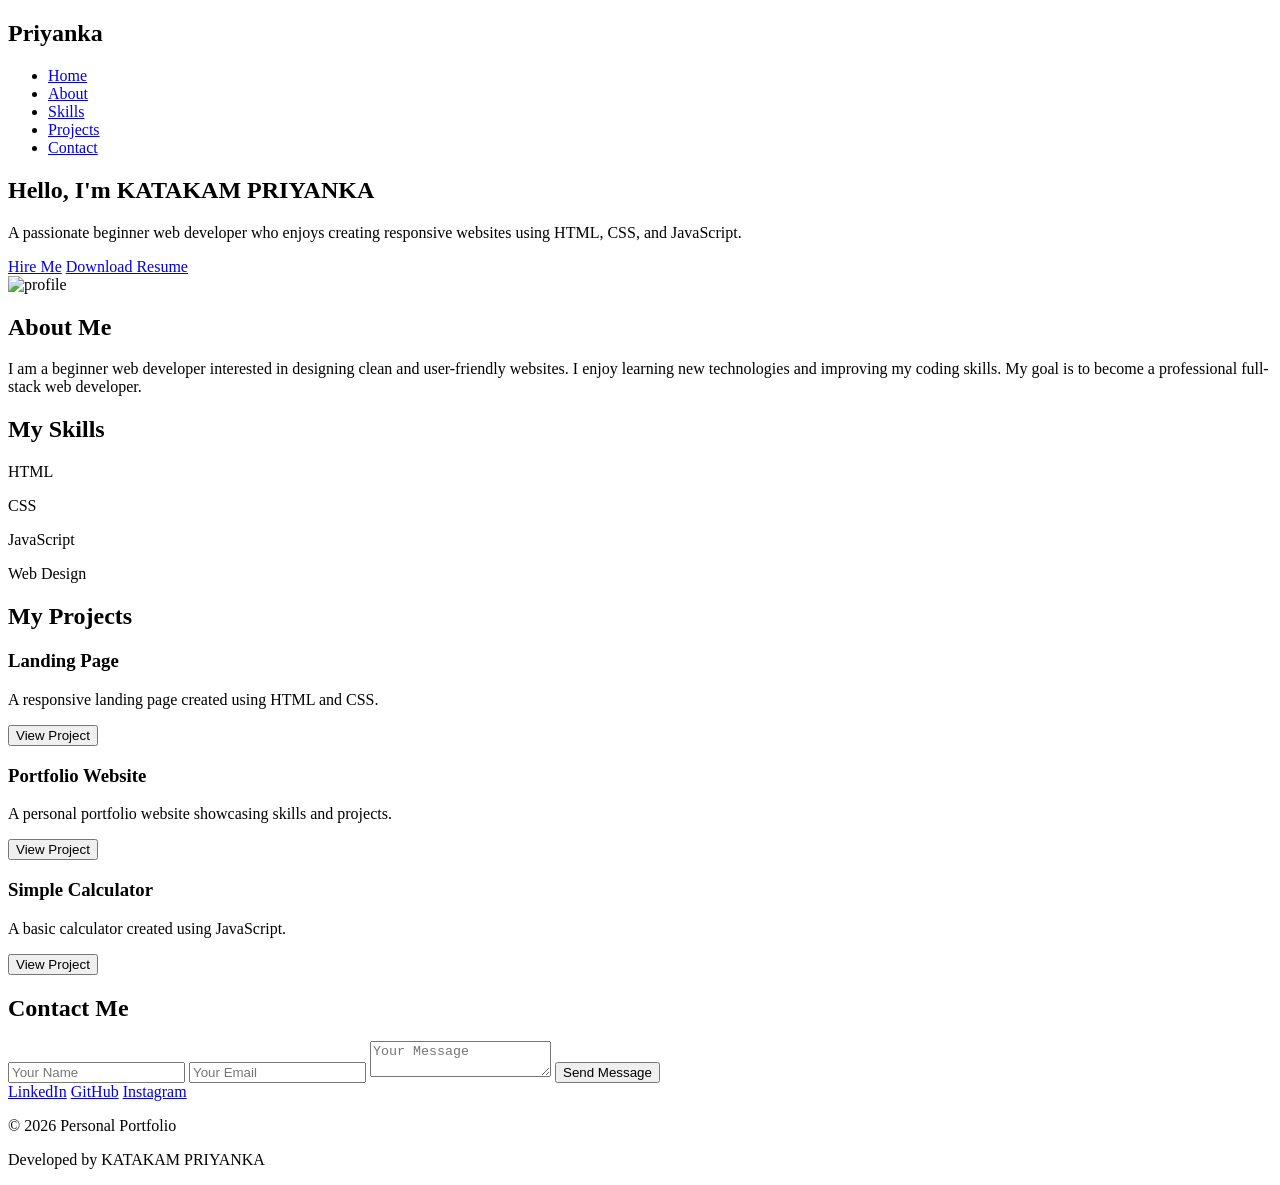
==== Task2-Portfolio/index.html @ c542a5bf "Create index.html" ====
<!DOCTYPE html>
<html lang="en">
<head>
<meta charset="UTF-8">
<meta name="viewport" content="width=device-width, initial-scale=1.0">
<title>Priyanka Portfolio</title>
<link rel="stylesheet" href="style.css">
</head>

<body>

<!-- Navigation -->
<nav>
<h2 class="logo">Priyanka</h2>
<ul>
<li><a href="#home">Home</a></li>
<li><a href="#about">About</a></li>
<li><a href="#skills">Skills</a></li>
<li><a href="#projects">Projects</a></li>
<li><a href="#contact">Contact</a></li>
</ul>
</nav>

<!-- Hero Section -->
<section id="home" class="hero">

<div class="hero-text">
<h1>Hello, I'm <span>KATAKAM PRIYANKA</span></h1>
<p>A passionate beginner web developer who enjoys creating responsive websites using HTML, CSS, and JavaScript.</p>

<a href="#contact" class="btn">Hire Me</a>
<a href="resume.pdf" class="btn" download>Download Resume</a>

</div>

<div class="hero-image">
<img src="profile.jpg" alt="profile">
</div>

</section>

<!-- About -->
<section id="about" class="about">

<h2>About Me</h2>

<p>
I am a beginner web developer interested in designing clean
and user-friendly websites. I enjoy learning new technologies
and improving my coding skills. My goal is to become a
professional full-stack web developer.
</p>

</section>

<!-- Skills -->
<section id="skills" class="skills">

<h2>My Skills</h2>

<div class="skill-box">
<p>HTML</p>
<div class="progress">
<div class="progress-bar html"></div>
</div>
</div>

<div class="skill-box">
<p>CSS</p>
<div class="progress">
<div class="progress-bar css"></div>
</div>
</div>

<div class="skill-box">
<p>JavaScript</p>
<div class="progress">
<div class="progress-bar js"></div>
</div>
</div>

<div class="skill-box">
<p>Web Design</p>
<div class="progress">
<div class="progress-bar design"></div>
</div>
</div>

</section>

<!-- Projects -->
<section id="projects" class="projects">

<h2>My Projects</h2>

<div class="project-container">

<div class="project-card">
<h3>Landing Page</h3>
<p>A responsive landing page created using HTML and CSS.</p>
<button onclick="projectAlert()">View Project</button>
</div>

<div class="project-card">
<h3>Portfolio Website</h3>
<p>A personal portfolio website showcasing skills and projects.</p>
<button onclick="projectAlert()">View Project</button>
</div>

<div class="project-card">
<h3>Simple Calculator</h3>
<p>A basic calculator created using JavaScript.</p>
<button onclick="projectAlert()">View Project</button>
</div>

</div>

</section>

<!-- Contact -->
<section id="contact" class="contact">

<h2>Contact Me</h2>

<form>

<input type="text" placeholder="Your Name" required>

<input type="email" placeholder="Your Email" required>

<textarea placeholder="Your Message"></textarea>

<button type="submit">Send Message</button>

</form>

<div class="social">

<a href="#">LinkedIn</a>
<a href="#">GitHub</a>
<a href="#">Instagram</a>

</div>

</section>

<!-- Footer -->
<footer>

<p>© 2026 Personal Portfolio</p>
<p>Developed by KATAKAM PRIYANKA</p>

</footer>

<script src="script.js"></script>

</body>
</html>
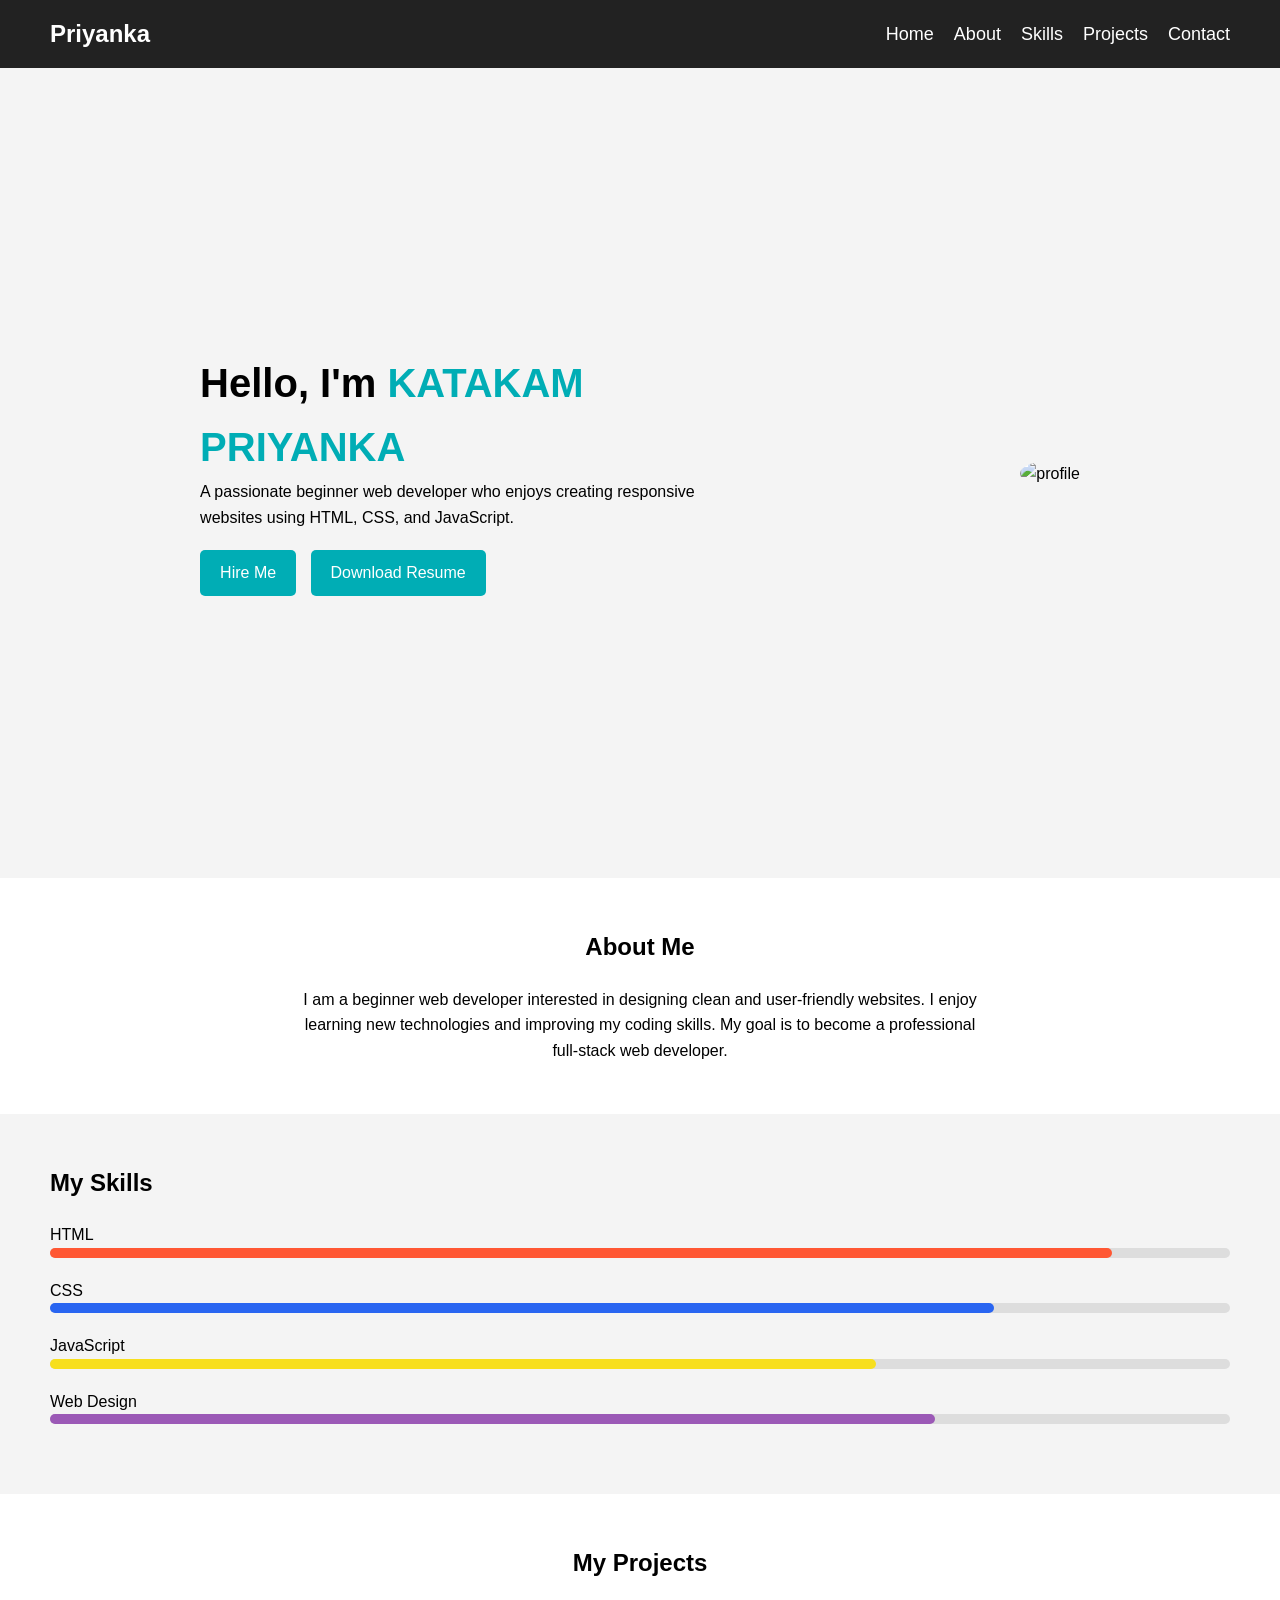
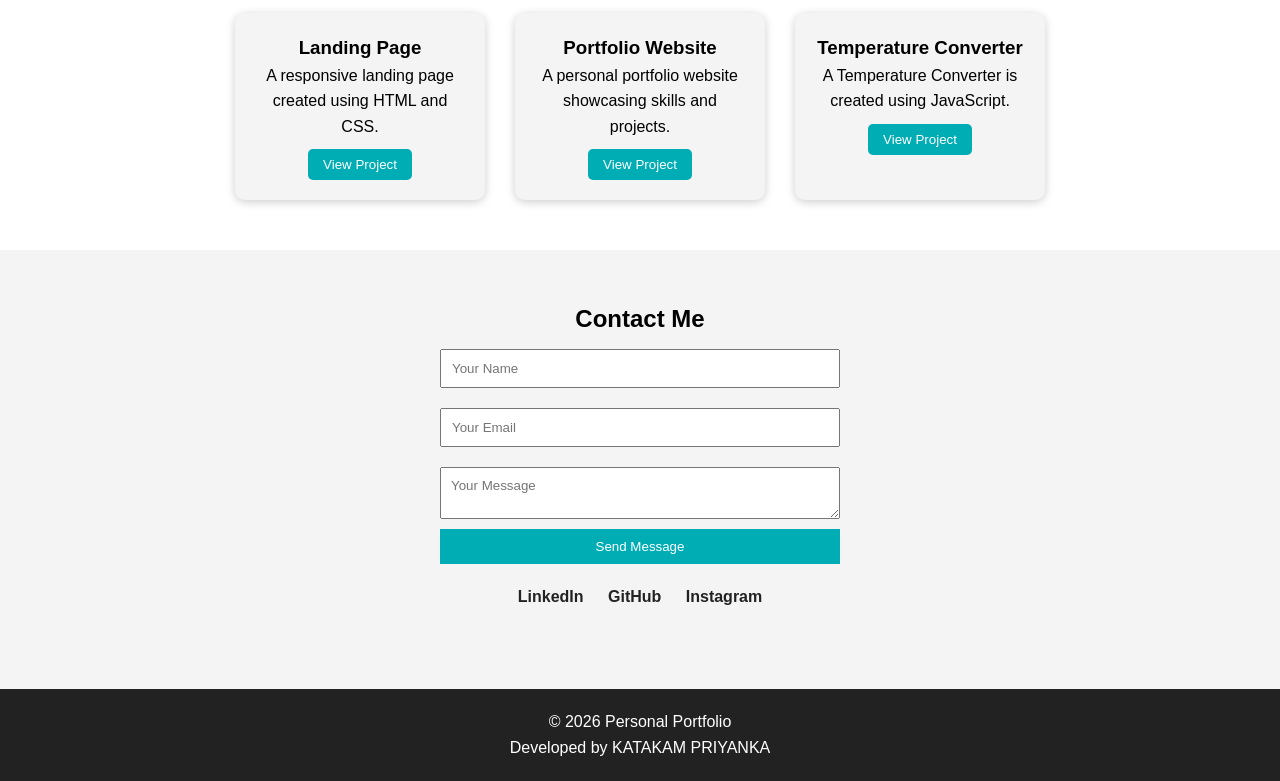
==== commit 71587139: "Update index.html" ====
--- a/Task2-Portfolio/index.html
+++ b/Task2-Portfolio/index.html
@@ -108,8 +108,8 @@
 </div>
 
 <div class="project-card">
-<h3>Simple Calculator</h3>
-<p>A basic calculator created using JavaScript.</p>
+<h3>Temperature Converter</h3>
+<p>A Temperature Converter is created using JavaScript.</p>
 <button onclick="projectAlert()">View Project</button>
 </div>
 
--- a/Task2-Portfolio/style.css
+++ b/Task2-Portfolio/style.css
@@ -0,0 +1,203 @@
+*{
+margin:0;
+padding:0;
+box-sizing:border-box;
+font-family:Arial, Helvetica, sans-serif;
+}
+
+body{
+background:#f4f4f4;
+line-height:1.6;
+}
+
+/* Navbar */
+
+nav{
+display:flex;
+justify-content:space-between;
+align-items:center;
+background:#222;
+padding:15px 50px;
+}
+
+.logo{
+color:white;
+}
+
+nav ul{
+display:flex;
+list-style:none;
+}
+
+nav ul li{
+margin-left:20px;
+}
+
+nav ul li a{
+color:white;
+text-decoration:none;
+font-size:18px;
+}
+
+nav ul li a:hover{
+color:#00adb5;
+}
+
+/* Hero */
+
+.hero{
+display:flex;
+justify-content:space-around;
+align-items:center;
+height:90vh;
+padding:40px;
+}
+
+.hero-text{
+max-width:500px;
+}
+
+.hero-text h1{
+font-size:40px;
+}
+
+.hero-text span{
+color:#00adb5;
+}
+
+.hero-image img{
+width:250px;
+border-radius:50%;
+}
+
+.btn{
+display:inline-block;
+margin-top:20px;
+padding:10px 20px;
+background:#00adb5;
+color:white;
+text-decoration:none;
+border-radius:5px;
+margin-right:10px;
+}
+
+/* About */
+
+.about{
+padding:50px;
+text-align:center;
+background:white;
+}
+
+.about p{
+max-width:700px;
+margin:auto;
+margin-top:20px;
+}
+
+/* Skills */
+
+.skills{
+padding:50px;
+}
+
+.skill-box{
+margin:20px 0;
+}
+
+.progress{
+background:#ddd;
+height:10px;
+border-radius:10px;
+}
+
+.progress-bar{
+height:10px;
+border-radius:10px;
+}
+
+.html{width:90%;background:#ff5733;}
+.css{width:80%;background:#2965f1;}
+.js{width:70%;background:#f7df1e;}
+.design{width:75%;background:#9b59b6;}
+
+/* Projects */
+
+.projects{
+background:white;
+padding:50px;
+text-align:center;
+}
+
+.project-container{
+display:flex;
+justify-content:center;
+gap:30px;
+margin-top:30px;
+}
+
+.project-card{
+background:#f4f4f4;
+padding:20px;
+border-radius:10px;
+width:250px;
+box-shadow:0 2px 10px rgba(0,0,0,0.2);
+}
+
+.project-card button{
+margin-top:10px;
+padding:8px 15px;
+background:#00adb5;
+color:white;
+border:none;
+cursor:pointer;
+border-radius:5px;
+}
+
+/* Contact */
+
+.contact{
+padding:50px;
+text-align:center;
+}
+
+form{
+max-width:400px;
+margin:auto;
+display:flex;
+flex-direction:column;
+}
+
+input, textarea{
+margin:10px 0;
+padding:10px;
+}
+
+form button{
+padding:10px;
+background:#00adb5;
+color:white;
+border:none;
+cursor:pointer;
+}
+
+.social{
+margin-top:20px;
+}
+
+.social a{
+margin:10px;
+text-decoration:none;
+color:#222;
+font-weight:bold;
+}
+
+/* Footer */
+
+footer{
+background:#222;
+color:white;
+text-align:center;
+padding:20px;
+margin-top:30px;
+}
